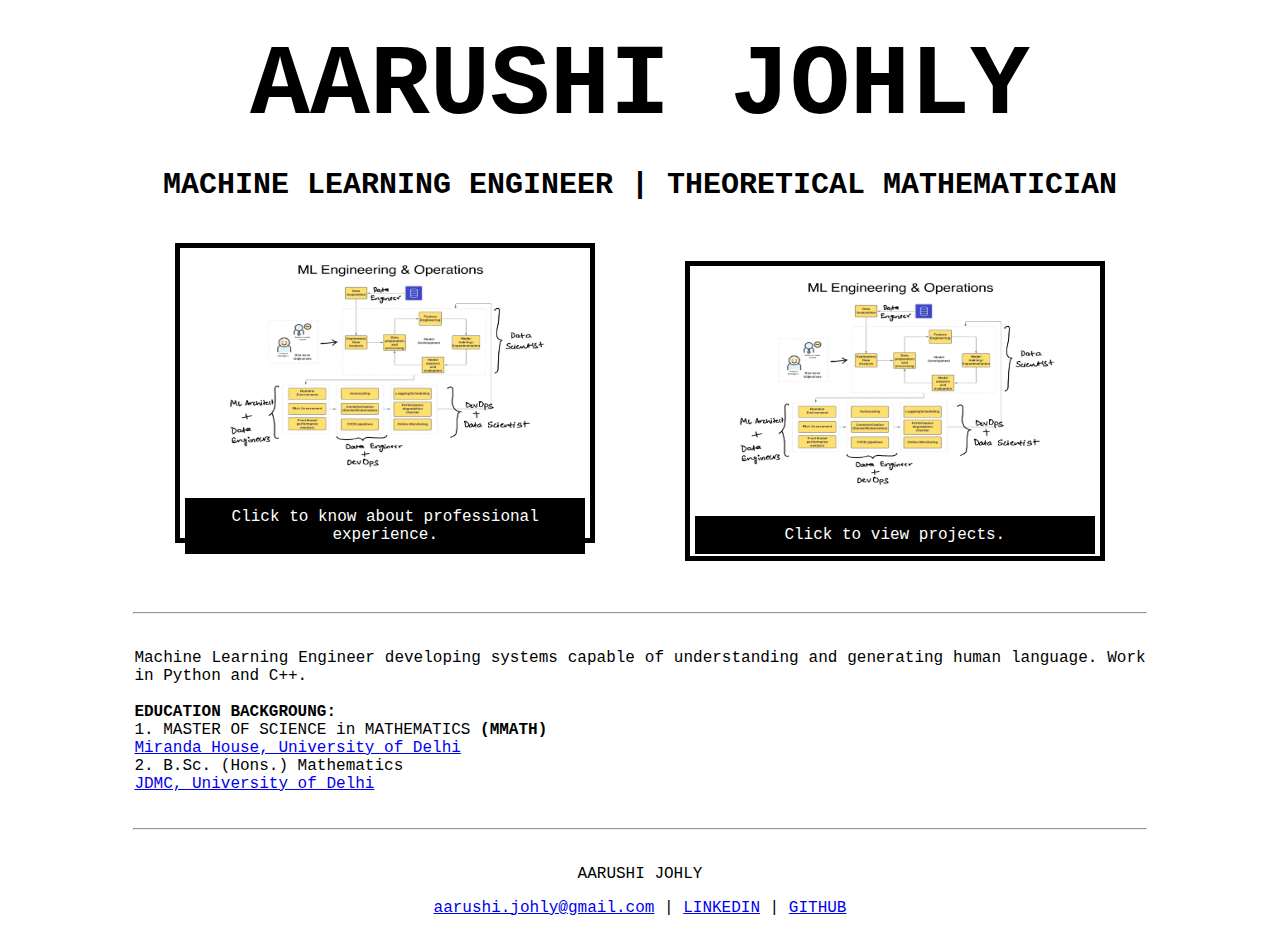
==== index.html @ e28731fd "Update index.html" ====
<!DOCTYPE html>
<html lang="en">

<head>
  <meta charset="UTF-8">
  <meta name="viewport" content="width=device-width, initial-scale=1.0">
  <meta name="Description" content="DATA SCIENTIST">
  <title>AARUSHI JOHLY</title>
  <link rel="stylesheet" href="style.css">
</head>

<body>

  <header>
    <h1>AARUSHI JOHLY</h1>
    <h2>MACHINE LEARNING ENGINEER | THEORETICAL MATHEMATICIAN</h2>

    <figure>
      <img class="img_self" src="imp.webp">
      <figcaption>Click to know about professional experience.</figcaption>
    </figure>


    <a href="projects.html">
      <figure>
        <img class="img_project" src="imp.webp">
        <figcaption>Click to view projects.</figcaption>
      </figure>
    </a>

  </header>

  <main>
    <hr>

    <p class="AboutMe">
      Machine Learning Engineer developing systems capable of understanding and generating human language. Work in Python and C++.
      <br><br>

      <b>EDUCATION BACKGROUNG:</b>
      <br>1. MASTER OF SCIENCE in MATHEMATICS <b>(MMATH)</b>
      <br><a href="https://www.mirandahouse.ac.in/">Miranda House, University of Delhi</a>

      <br>2. B.Sc. (Hons.) Mathematics
      <br><a href="https://jdm.du.ac.in/">JDMC, University of Delhi</a>
      
    </p>

    <hr>
  </main>

  <footer>
    <p>AARUSHI JOHLY</p>
    <p><a href="mailto:aarushi.johly@gmail.com">aarushi.johly@gmail.com</a> |
      <a href="https://www.linkedin.com/in/aarushijohly/"> LINKEDIN</a> |
      <a href="https://github.com/aarushijohly"> GITHUB</a>
    </p>
  </footer>

</body>

</html>
---- style.css ----
header {
    text-align: center;
}

h1 {
    font-size: 100px;
    margin-top: 30px;
    margin-bottom: 10px;
}

h2 {
    font-size: 30px;
}

figure {
    border: 5px solid black;
    display: inline-block;
    padding: 5px;
    width: 400px;
    height: 280px;
}

figcaption {
    background-color: black;
    color: white;
    font-family: Consolas,"courier new";
    text-align: center;
    padding: 10px;
}

.img_self {
    width: 380px;
    height: 240px;
}

.img_project {
    width: 380px;
    height: 240px;
}

hr {
    margin-top: 35px;
    width: 80%;
    margin-bottom: 35px;
}

.AboutMe {
    margin-left: 10%;
    margin-right: 10%;
    text-align: justify;
}

body {
    font-family: Consolas,"courier new";
    color: black;
    background-color: #ffffff;

}

footer {
    color: #000000;
    text-align: center;
}
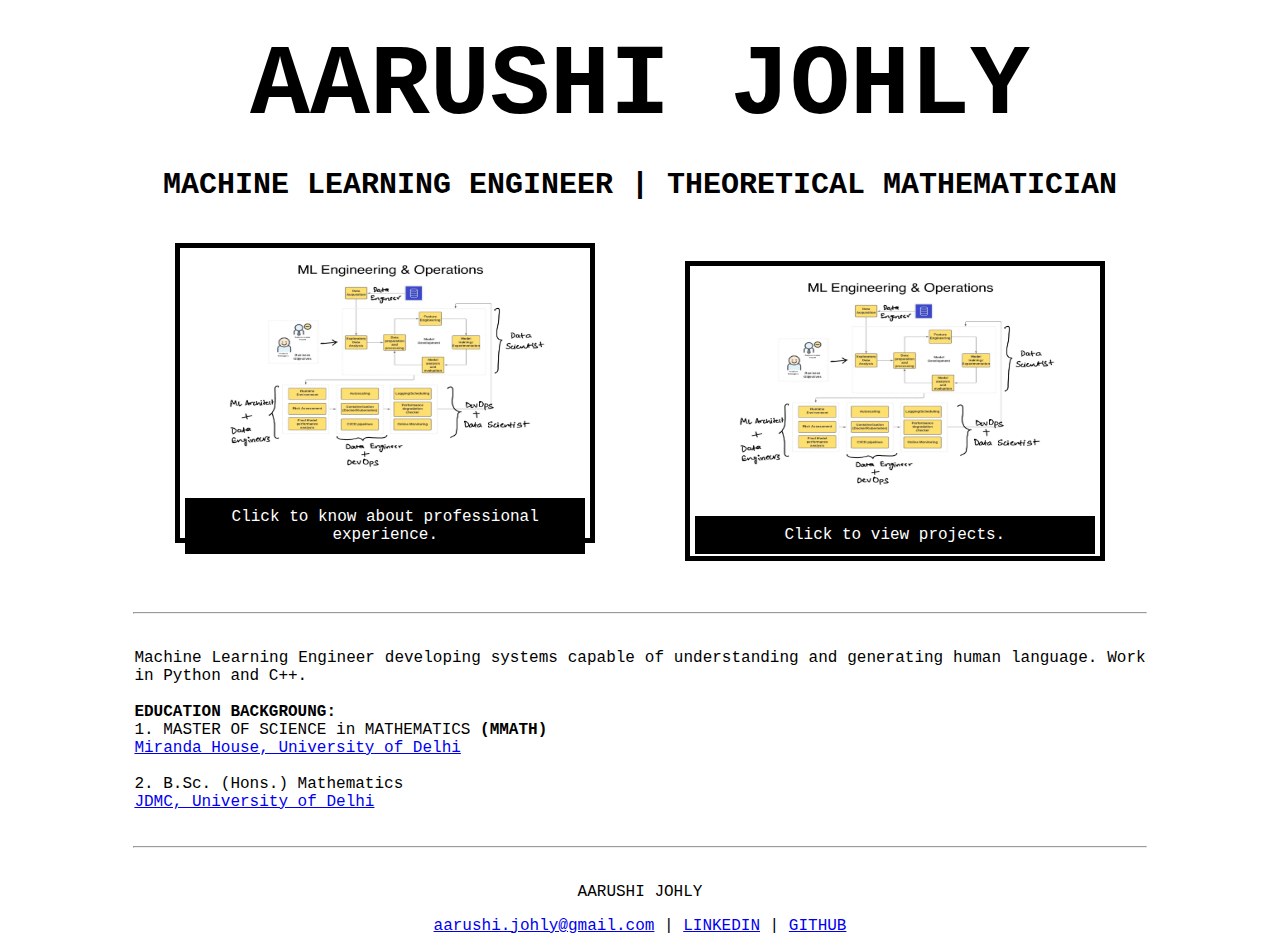
==== commit ec35f885: "Update index.html" ====
--- a/index.html
+++ b/index.html
@@ -41,7 +41,7 @@
       <br>1. MASTER OF SCIENCE in MATHEMATICS <b>(MMATH)</b>
       <br><a href="https://www.mirandahouse.ac.in/">Miranda House, University of Delhi</a>
 
-      <br>2. B.Sc. (Hons.) Mathematics
+      <br><br>2. B.Sc. (Hons.) Mathematics
       <br><a href="https://jdm.du.ac.in/">JDMC, University of Delhi</a>
       
     </p>
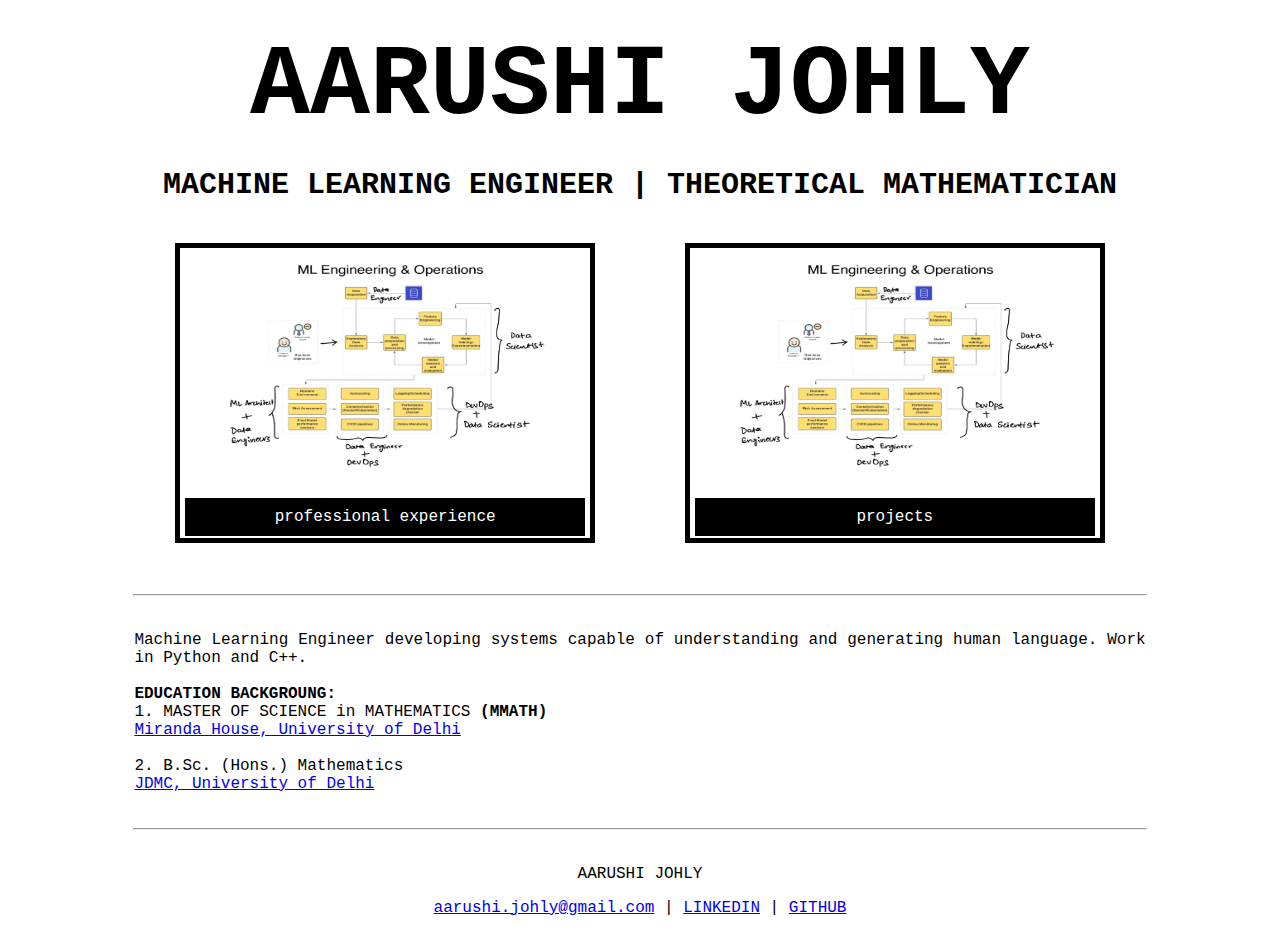
==== commit a14adfba: "Update index.html" ====
--- a/index.html
+++ b/index.html
@@ -17,14 +17,14 @@
 
     <figure>
       <img class="img_self" src="imp.webp">
-      <figcaption>Click to know about professional experience.</figcaption>
+      <figcaption>professional experience</figcaption>
     </figure>
 
 
     <a href="projects.html">
       <figure>
         <img class="img_project" src="imp.webp">
-        <figcaption>Click to view projects.</figcaption>
+        <figcaption>projects</figcaption>
       </figure>
     </a>
 
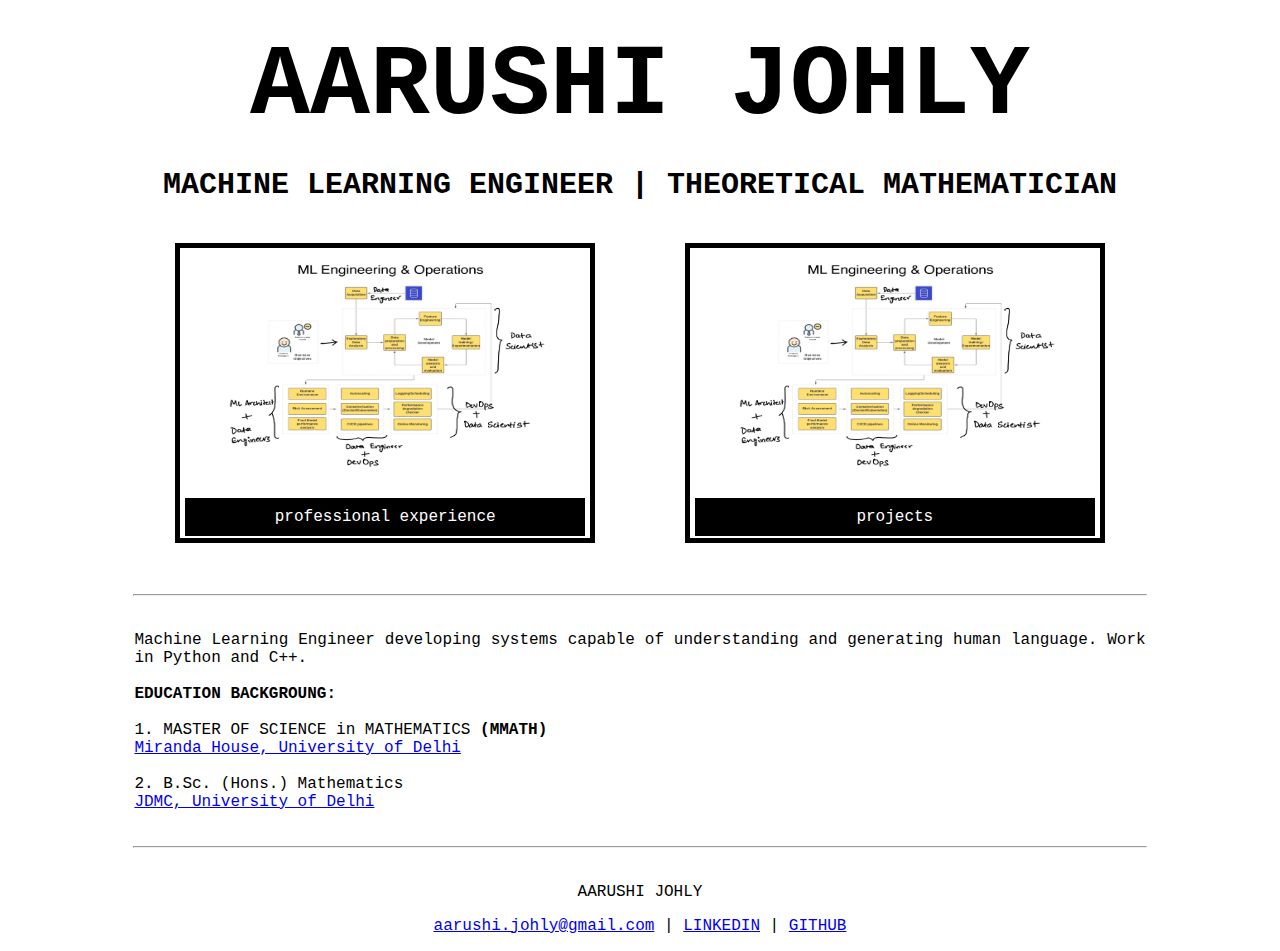
==== commit 37062a19: "Update index.html" ====
--- a/index.html
+++ b/index.html
@@ -38,7 +38,7 @@
       <br><br>
 
       <b>EDUCATION BACKGROUNG:</b>
-      <br>1. MASTER OF SCIENCE in MATHEMATICS <b>(MMATH)</b>
+      <br><br>1. MASTER OF SCIENCE in MATHEMATICS <b>(MMATH)</b>
       <br><a href="https://www.mirandahouse.ac.in/">Miranda House, University of Delhi</a>
 
       <br><br>2. B.Sc. (Hons.) Mathematics
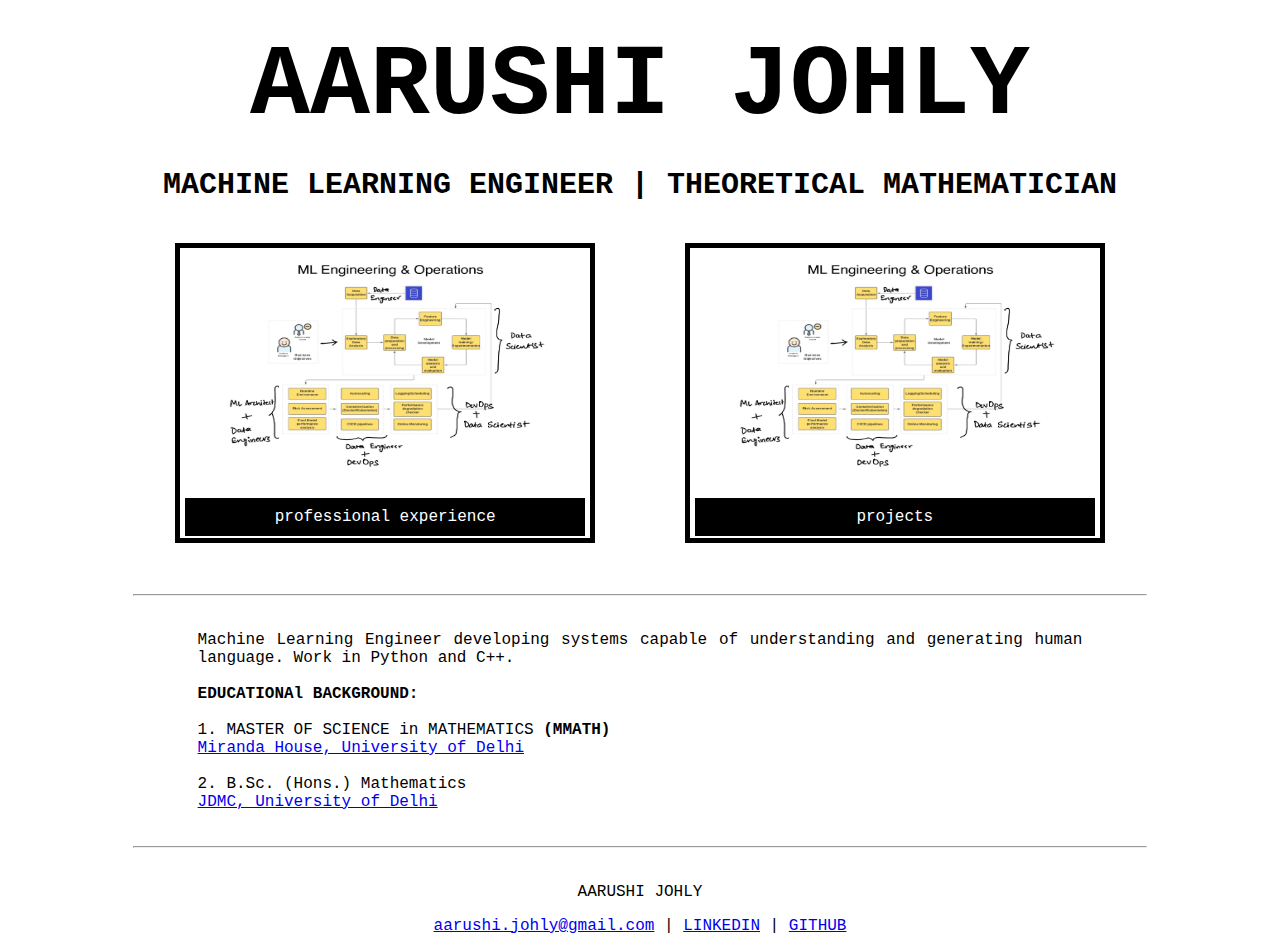
==== commit 68dcd85f: "Update index.html" ====
--- a/index.html
+++ b/index.html
@@ -37,7 +37,7 @@
       Machine Learning Engineer developing systems capable of understanding and generating human language. Work in Python and C++.
       <br><br>
 
-      <b>EDUCATION BACKGROUNG:</b>
+      <b>EDUCATIONAl BACKGROUND:</b>
       <br><br>1. MASTER OF SCIENCE in MATHEMATICS <b>(MMATH)</b>
       <br><a href="https://www.mirandahouse.ac.in/">Miranda House, University of Delhi</a>
 
--- a/style.css
+++ b/style.css
@@ -48,6 +48,8 @@
     margin-left: 10%;
     margin-right: 10%;
     text-align: justify;
+    margin-left: 15%;
+    margin-right: 15%;
 }
 
 body {
@@ -60,4 +62,4 @@
 footer {
     color: #000000;
     text-align: center;
-}+}
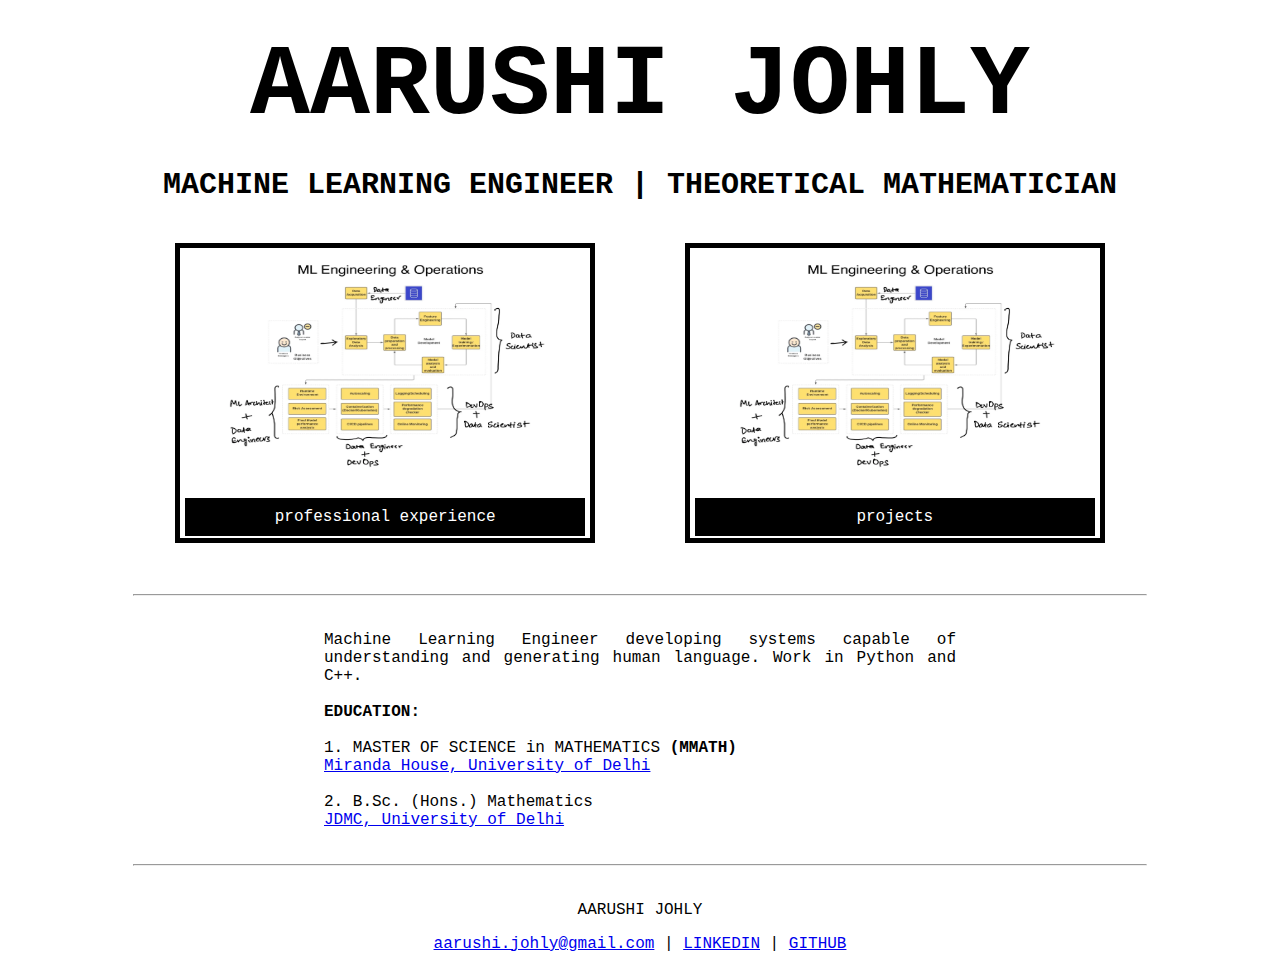
==== commit d590fcfe: "Update index.html" ====
--- a/index.html
+++ b/index.html
@@ -37,7 +37,7 @@
       Machine Learning Engineer developing systems capable of understanding and generating human language. Work in Python and C++.
       <br><br>
 
-      <b>EDUCATIONAl BACKGROUND:</b>
+      <b>EDUCATION:</b>
       <br><br>1. MASTER OF SCIENCE in MATHEMATICS <b>(MMATH)</b>
       <br><a href="https://www.mirandahouse.ac.in/">Miranda House, University of Delhi</a>
 
--- a/style.css
+++ b/style.css
@@ -48,8 +48,8 @@
     margin-left: 10%;
     margin-right: 10%;
     text-align: justify;
-    margin-left: 15%;
-    margin-right: 15%;
+    margin-left: 25%;
+    margin-right: 25%;
 }
 
 body {
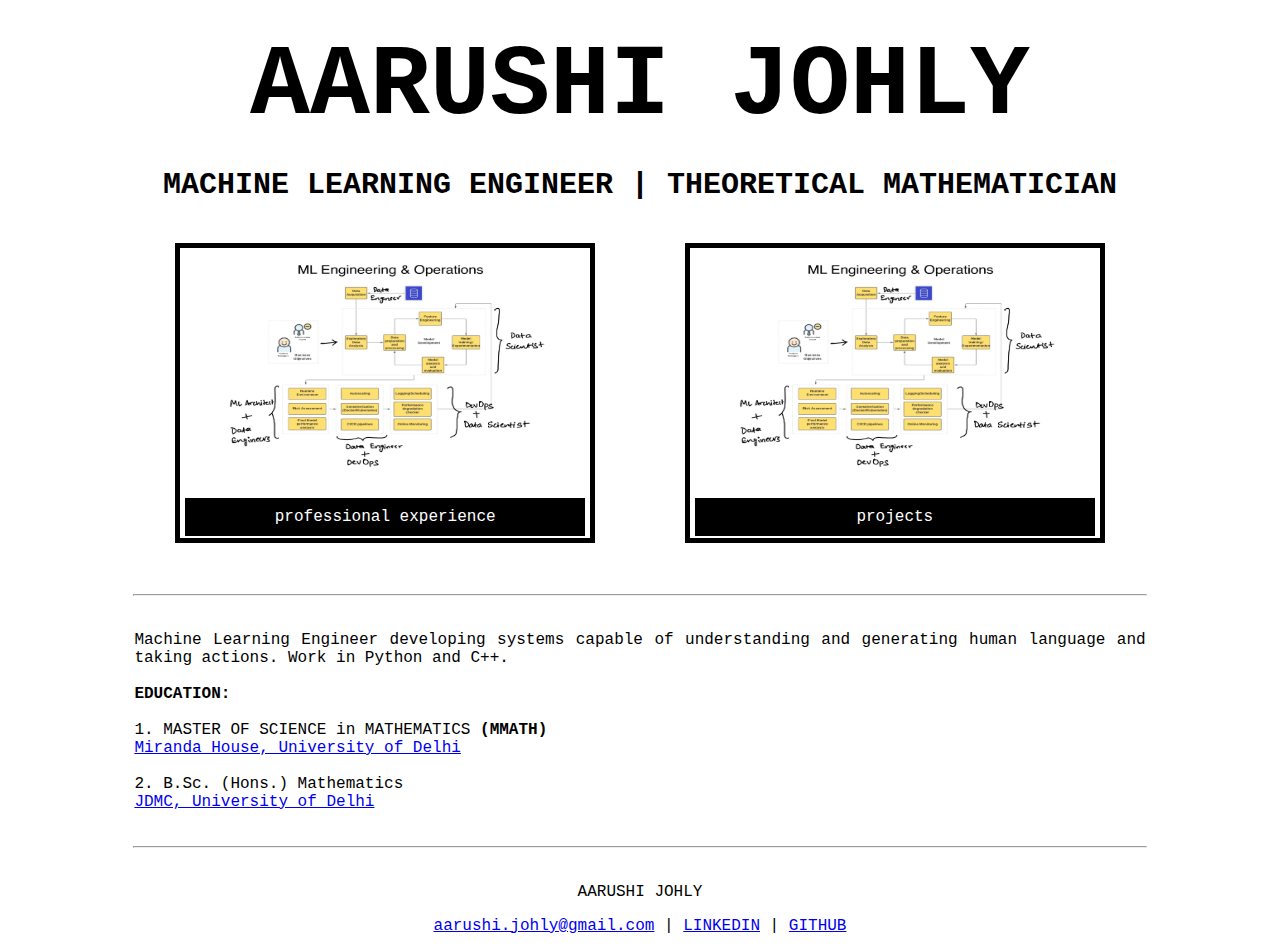
==== commit f2774bc5: "Update index.html" ====
--- a/index.html
+++ b/index.html
@@ -34,7 +34,7 @@
     <hr>
 
     <p class="AboutMe">
-      Machine Learning Engineer developing systems capable of understanding and generating human language. Work in Python and C++.
+      Machine Learning Engineer developing systems capable of understanding and generating human language and taking actions. Work in Python and C++.
       <br><br>
 
       <b>EDUCATION:</b>
--- a/style.css
+++ b/style.css
@@ -48,8 +48,6 @@
     margin-left: 10%;
     margin-right: 10%;
     text-align: justify;
-    margin-left: 25%;
-    margin-right: 25%;
 }
 
 body {
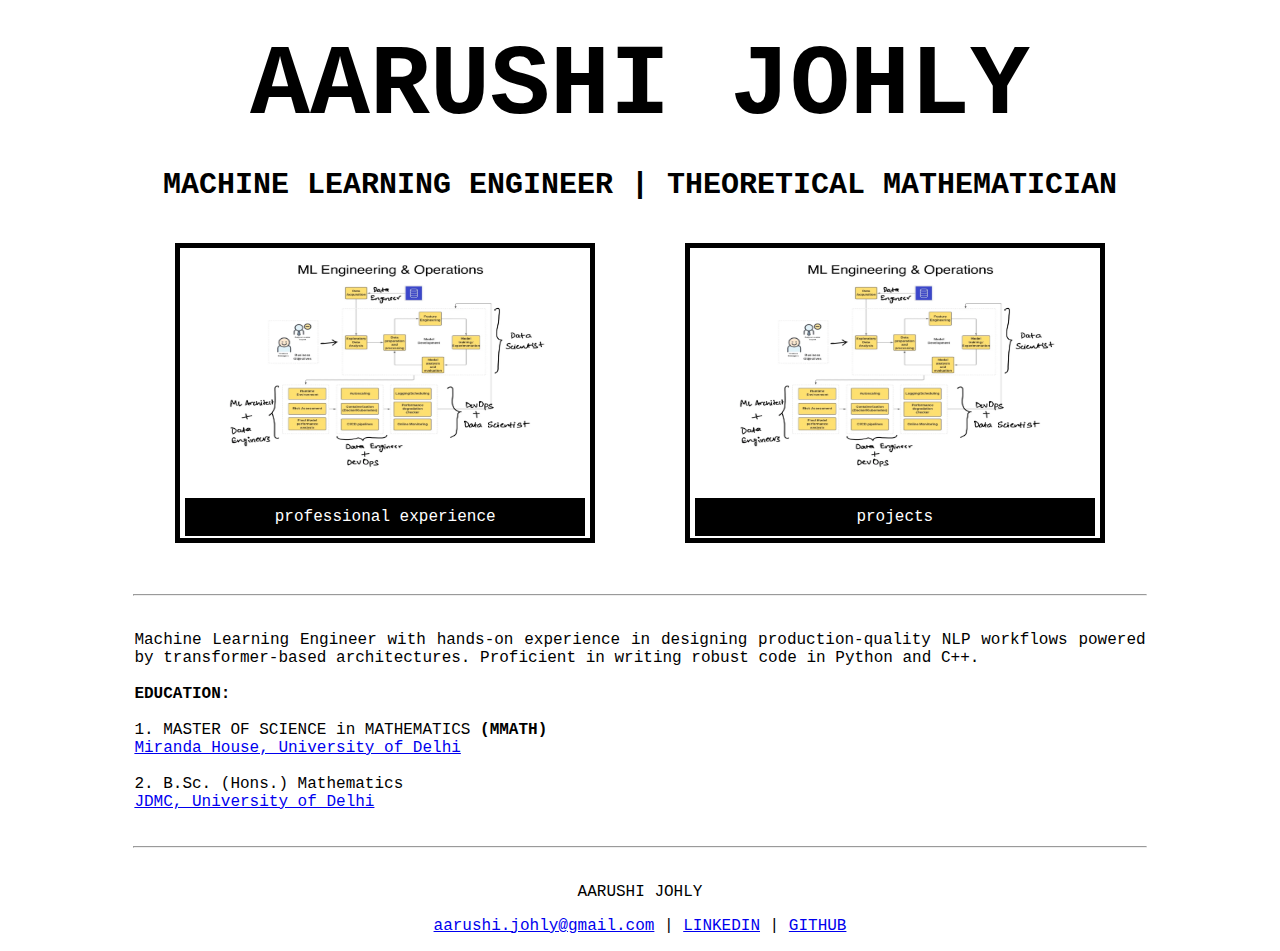
==== commit 43522e32: "Update index.html" ====
--- a/index.html
+++ b/index.html
@@ -34,7 +34,8 @@
     <hr>
 
     <p class="AboutMe">
-      Machine Learning Engineer developing systems capable of understanding and generating human language and taking actions. Work in Python and C++.
+      Machine Learning Engineer with hands-on experience in designing production-quality NLP workflows powered by transformer-based architectures. 
+      Proficient in writing robust code in Python and C++.
       <br><br>
 
       <b>EDUCATION:</b>
